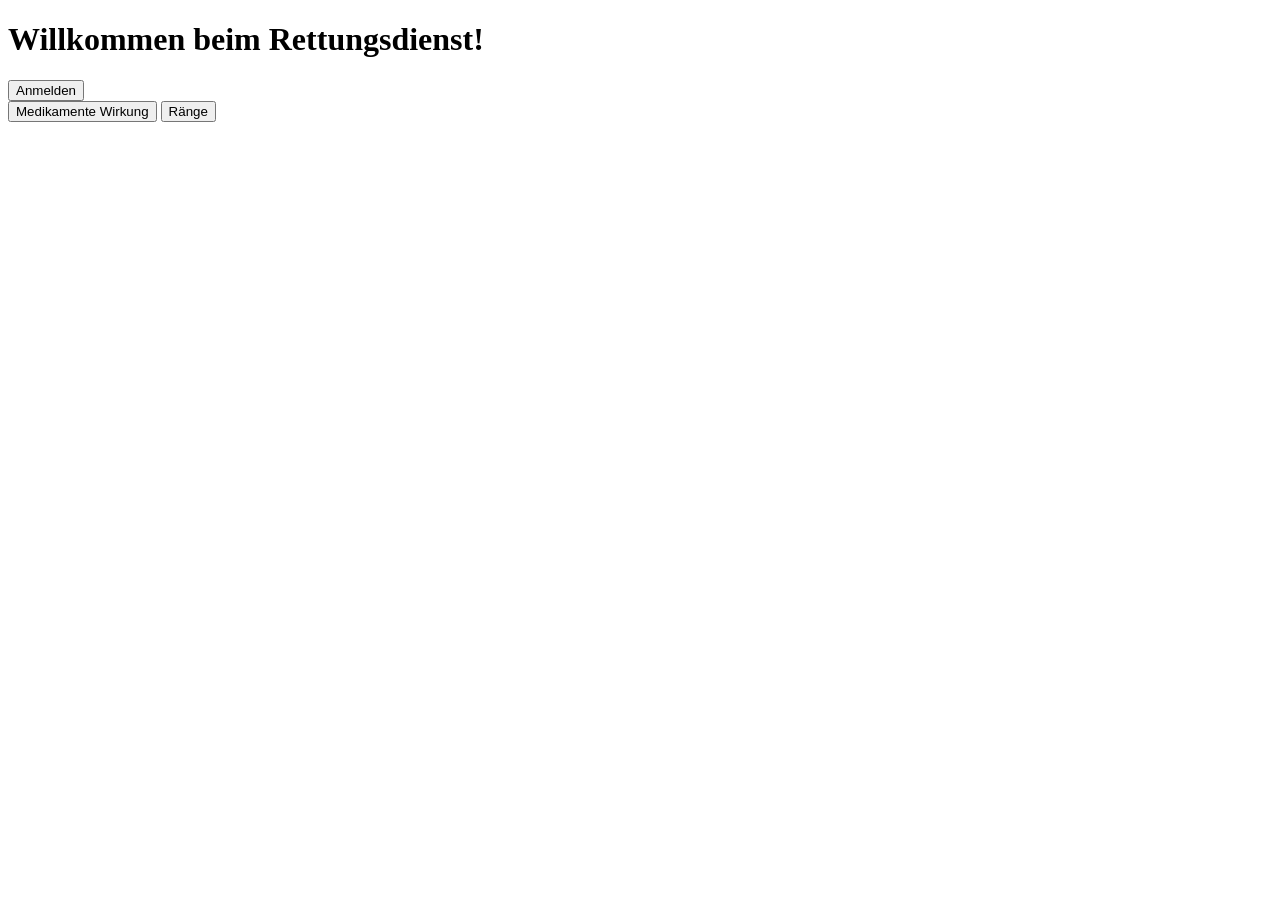
==== index.html @ 5165a9ae "Erste Website Version" ====
<!DOCTYPE html>
<html lang="de">
<head>
    <meta charset="UTF-8">
    <title>Rettungsdienst RP</title>
    <link rel="stylesheet" href="style.css">
</head>
<body>

    <div class="hero">
        <div class="overlay">
            <h1>Willkommen beim Rettungsdienst!</h1>
            <button onclick="anmelden()">Anmelden</button>
            <div class="buttons">
                <button onclick="alert('Medikamentenliste folgt')">Medikamente Wirkung</button>
                <button onclick="alert('Rangliste folgt')">Ränge</button>
            </div>
        </div>
    </div>

<script src="script.js"></script>
</body>
</html>
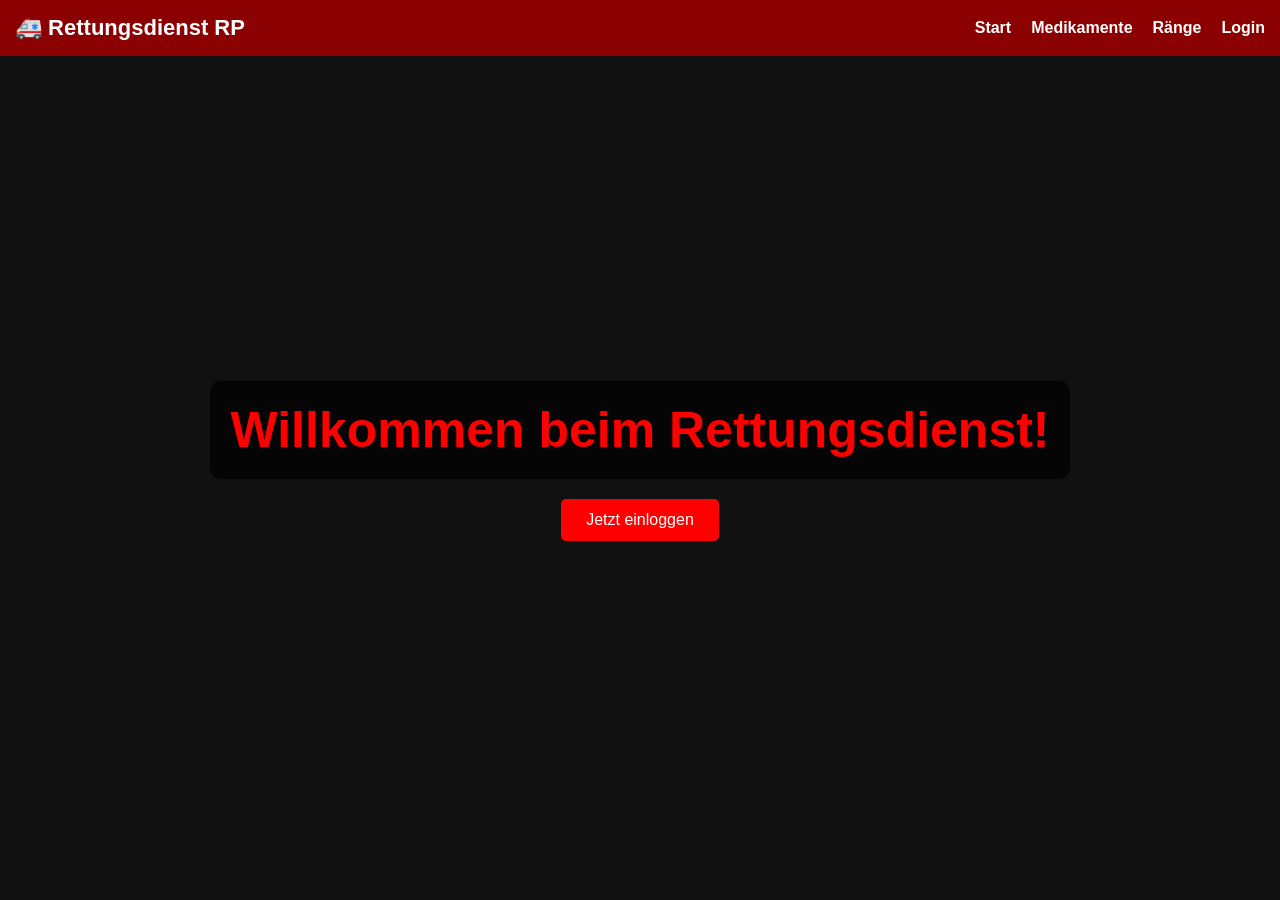
==== commit 21459f11: "index.html" ====
--- a/index.html
+++ b/index.html
@@ -7,17 +7,22 @@
 </head>
 <body>
 
-    <div class="hero">
-        <div class="overlay">
-            <h1>Willkommen beim Rettungsdienst!</h1>
-            <button onclick="anmelden()">Anmelden</button>
-            <div class="buttons">
-                <button onclick="alert('Medikamentenliste folgt')">Medikamente Wirkung</button>
-                <button onclick="alert('Rangliste folgt')">Ränge</button>
-            </div>
-        </div>
+<nav>
+    <h1>🚑 Rettungsdienst RP</h1>
+    <ul>
+        <li><a href="index.html">Start</a></li>
+        <li><a href="medikamente.html">Medikamente</a></li>
+        <li><a href="raenge.html">Ränge</a></li>
+        <li><a href="login.html">Login</a></li>
+    </ul>
+</nav>
+
+<section class="hero">
+    <div>
+        <h2>Willkommen beim Rettungsdienst!</h2>
+        <a href="login.html" class="btn">Jetzt einloggen</a>
     </div>
+</section>
 
-<script src="script.js"></script>
 </body>
 </html>
--- a/style.css
+++ b/style.css
@@ -0,0 +1,110 @@
+* {
+    margin: 0;
+    padding: 0;
+    box-sizing: border-box;
+    font-family: Arial, Helvetica, sans-serif;
+}
+
+body {
+    background: #111;
+    color: white;
+}
+
+/* Navigation */
+nav {
+    background: #8B0000;
+    padding: 15px;
+    display: flex;
+    justify-content: space-between;
+    align-items: center;
+}
+
+nav h1 {
+    color: white;
+    font-size: 22px;
+}
+
+nav ul {
+    list-style: none;
+    display: flex;
+    gap: 20px;
+}
+
+nav ul li a {
+    color: white;
+    text-decoration: none;
+    font-weight: bold;
+    transition: 0.3s;
+}
+
+nav ul li a:hover {
+    color: #ff4d4d;
+}
+
+/* Hero Bereich */
+.hero {
+    height: 90vh;
+    background: url('https://images.unsplash.com/photo-1580281658629-6f1b0fba4c4c') center/cover no-repeat;
+    display: flex;
+    justify-content: center;
+    align-items: center;
+    text-align: center;
+}
+
+.hero h2 {
+    font-size: 50px;
+    background: rgba(0,0,0,0.7);
+    padding: 20px;
+    border-radius: 10px;
+    color: red;
+}
+
+/* Buttons */
+.btn {
+    display: inline-block;
+    margin-top: 20px;
+    padding: 12px 25px;
+    background: red;
+    color: white;
+    text-decoration: none;
+    border-radius: 5px;
+    transition: 0.3s;
+}
+
+.btn:hover {
+    background: darkred;
+}
+
+/* Container */
+.container {
+    padding: 40px;
+}
+
+/* Login */
+.login-box {
+    max-width: 400px;
+    margin: 100px auto;
+    background: #222;
+    padding: 30px;
+    border-radius: 10px;
+}
+
+.login-box input {
+    width: 100%;
+    padding: 10px;
+    margin: 10px 0;
+    border: none;
+    border-radius: 5px;
+}
+
+/* Responsive */
+@media(max-width: 768px) {
+    nav ul {
+        flex-direction: column;
+        gap: 10px;
+    }
+
+    .hero h2 {
+        font-size: 28px;
+    }
+}
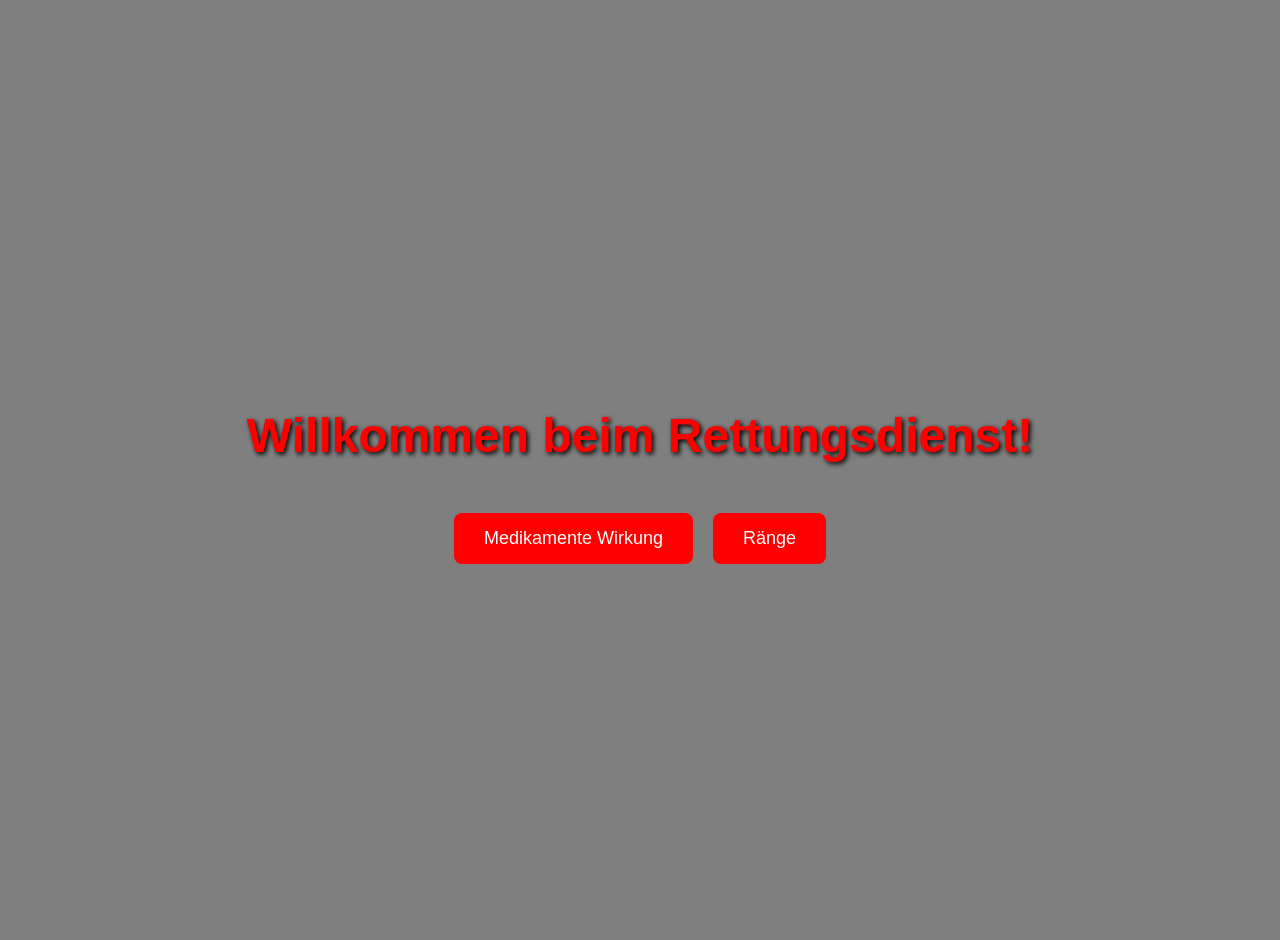
==== commit 7462533d: "Add files via upload" ====
--- a/index.html
+++ b/index.html
@@ -1,28 +1,25 @@
-<!DOCTYPE html>
-<html lang="de">
-<head>
-    <meta charset="UTF-8">
-    <title>Rettungsdienst RP</title>
-    <link rel="stylesheet" href="style.css">
-</head>
-<body>
-
-<nav>
-    <h1>🚑 Rettungsdienst RP</h1>
-    <ul>
-        <li><a href="index.html">Start</a></li>
-        <li><a href="medikamente.html">Medikamente</a></li>
-        <li><a href="raenge.html">Ränge</a></li>
-        <li><a href="login.html">Login</a></li>
-    </ul>
-</nav>
-
-<section class="hero">
-    <div>
-        <h2>Willkommen beim Rettungsdienst!</h2>
-        <a href="login.html" class="btn">Jetzt einloggen</a>
-    </div>
-</section>
-
-</body>
-</html>
+<!DOCTYPE html>
+<html lang="de">
+<head>
+    <meta charset="UTF-8">
+    <title>Rettungsdienst 🚑</title>
+    <link rel="stylesheet" href="style.css">
+</head>
+<body>
+
+    <div class="overlay">
+        <header>
+            <h1>Willkommen beim Rettungsdienst!</h1>
+        </header>
+
+        <main>
+            <div class="buttons">
+                <button onclick="medikamente()">Medikamente Wirkung</button>
+                <button onclick="raenge()">Ränge</button>
+            </div>
+        </main>
+    </div>
+
+    <script src="script.js"></script>
+</body>
+</html>
--- a/style.css
+++ b/style.css
@@ -1,110 +1,51 @@
-* {
-    margin: 0;
-    padding: 0;
-    box-sizing: border-box;
-    font-family: Arial, Helvetica, sans-serif;
-}
-
-body {
-    background: #111;
-    color: white;
-}
-
-/* Navigation */
-nav {
-    background: #8B0000;
-    padding: 15px;
-    display: flex;
-    justify-content: space-between;
-    align-items: center;
-}
-
-nav h1 {
-    color: white;
-    font-size: 22px;
-}
-
-nav ul {
-    list-style: none;
-    display: flex;
-    gap: 20px;
-}
-
-nav ul li a {
-    color: white;
-    text-decoration: none;
-    font-weight: bold;
-    transition: 0.3s;
-}
-
-nav ul li a:hover {
-    color: #ff4d4d;
-}
-
-/* Hero Bereich */
-.hero {
-    height: 90vh;
-    background: url('https://images.unsplash.com/photo-1580281658629-6f1b0fba4c4c') center/cover no-repeat;
-    display: flex;
-    justify-content: center;
-    align-items: center;
-    text-align: center;
-}
-
-.hero h2 {
-    font-size: 50px;
-    background: rgba(0,0,0,0.7);
-    padding: 20px;
-    border-radius: 10px;
-    color: red;
-}
-
-/* Buttons */
-.btn {
-    display: inline-block;
-    margin-top: 20px;
-    padding: 12px 25px;
-    background: red;
-    color: white;
-    text-decoration: none;
-    border-radius: 5px;
-    transition: 0.3s;
-}
-
-.btn:hover {
-    background: darkred;
-}
-
-/* Container */
-.container {
-    padding: 40px;
-}
-
-/* Login */
-.login-box {
-    max-width: 400px;
-    margin: 100px auto;
-    background: #222;
-    padding: 30px;
-    border-radius: 10px;
-}
-
-.login-box input {
-    width: 100%;
-    padding: 10px;
-    margin: 10px 0;
-    border: none;
-    border-radius: 5px;
-}
-
-/* Responsive */
-@media(max-width: 768px) {
-    nav ul {
-        flex-direction: column;
-        gap: 10px;
-    }
-
-    .hero h2 {
-        font-size: 28px;
-    }
-}
+/* Hintergrundbild mit Overlay */
+body {
+    margin: 0;
+    padding: 0;
+    font-family: Arial, sans-serif;
+    background: url('ktw.jpg') no-repeat center center fixed; /* Füge dein KTW Bild hier ein */
+    background-size: cover;
+    height: 100vh;
+}
+
+.overlay {
+    background-color: rgba(0,0,0,0.5); /* Halbtransparent für bessere Lesbarkeit */
+    height: 100%;
+    display: flex;
+    flex-direction: column;
+    justify-content: center;
+    align-items: center;
+    color: red; /* Schrift rot */
+    text-align: center;
+    padding: 20px;
+}
+
+/* Header Überschrift */
+header h1 {
+    font-size: 3em;
+    margin-bottom: 50px;
+    text-shadow: 2px 2px 5px black;
+}
+
+/* Buttons */
+.buttons {
+    display: flex;
+    gap: 20px;
+    flex-wrap: wrap;
+    justify-content: center;
+}
+
+button {
+    padding: 15px 30px;
+    font-size: 18px;
+    border: none;
+    border-radius: 8px;
+    cursor: pointer;
+    background-color: red;
+    color: white;
+    transition: 0.3s;
+}
+
+button:hover {
+    background-color: darkred;
+}
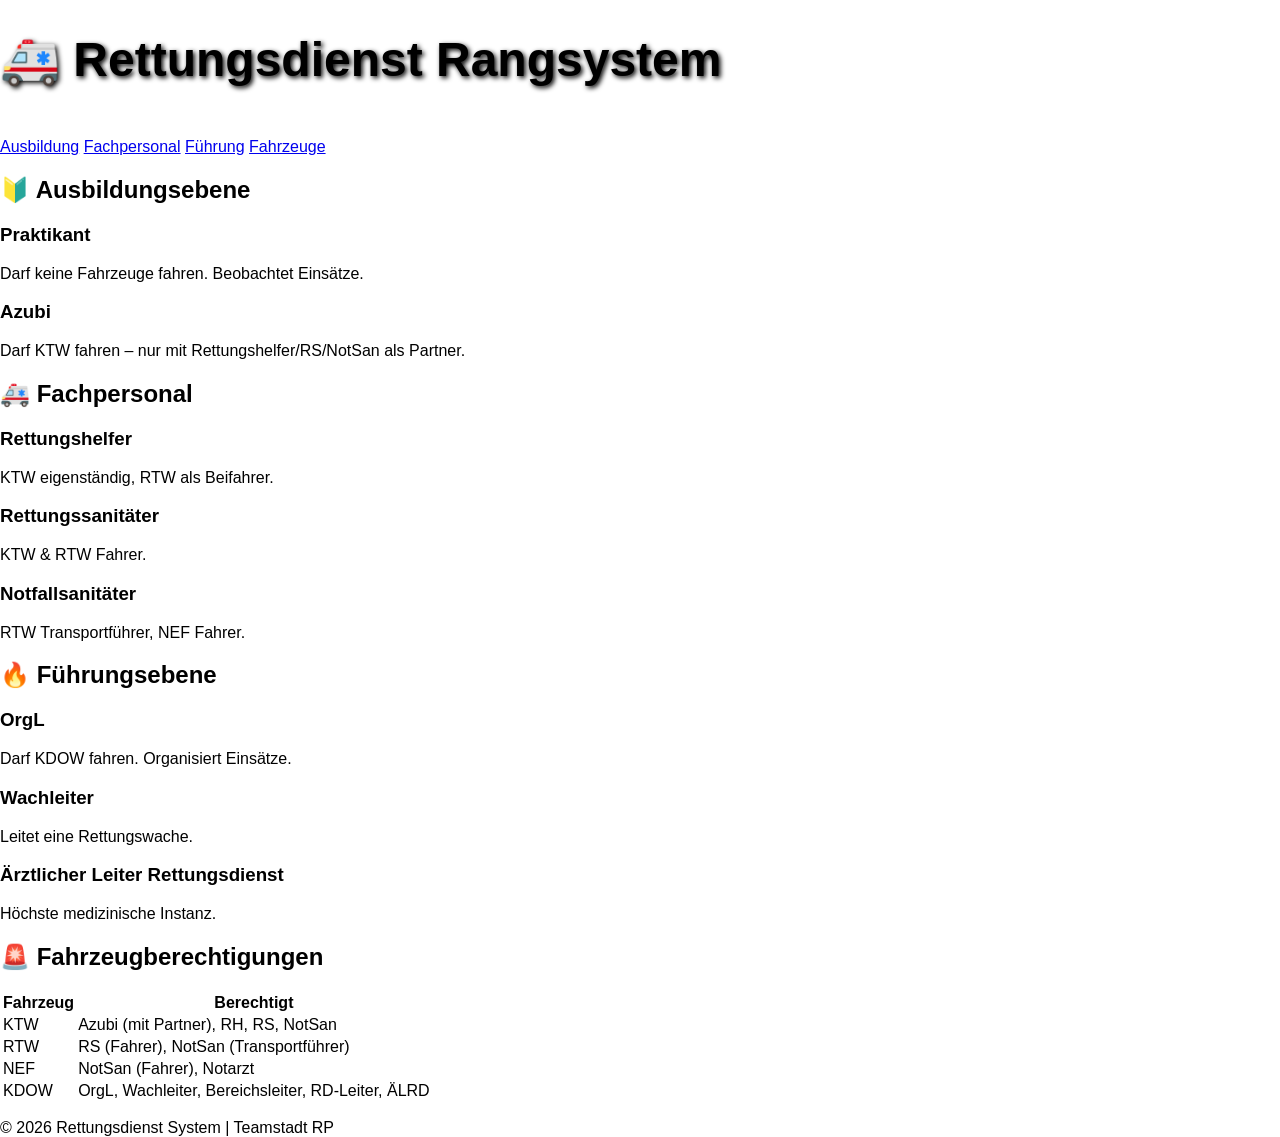
==== commit a37d5600: "index.html version 2" ====
--- a/index.html
+++ b/index.html
@@ -2,24 +2,96 @@
 <html lang="de">
 <head>
     <meta charset="UTF-8">
-    <title>Rettungsdienst 🚑</title>
+    <meta name="viewport" content="width=device-width, initial-scale=1.0">
+    <title>Rettungsdienst Rangsystem</title>
     <link rel="stylesheet" href="style.css">
 </head>
 <body>
 
-    <div class="overlay">
-        <header>
-            <h1>Willkommen beim Rettungsdienst!</h1>
-        </header>
+<header>
+    <h1>🚑 Rettungsdienst Rangsystem</h1>
+    <nav>
+        <a href="#ausbildung">Ausbildung</a>
+        <a href="#fachpersonal">Fachpersonal</a>
+        <a href="#fuehrung">Führung</a>
+        <a href="#fahrzeuge">Fahrzeuge</a>
+    </nav>
+</header>
 
-        <main>
-            <div class="buttons">
-                <button onclick="medikamente()">Medikamente Wirkung</button>
-                <button onclick="raenge()">Ränge</button>
-            </div>
-        </main>
+<section id="ausbildung">
+    <h2>🔰 Ausbildungsebene</h2>
+    <div class="card">
+        <h3>Praktikant</h3>
+        <p>Darf keine Fahrzeuge fahren. Beobachtet Einsätze.</p>
     </div>
+    <div class="card">
+        <h3>Azubi</h3>
+        <p>Darf KTW fahren – nur mit Rettungshelfer/RS/NotSan als Partner.</p>
+    </div>
+</section>
 
-    <script src="script.js"></script>
+<section id="fachpersonal">
+    <h2>🚑 Fachpersonal</h2>
+    <div class="card">
+        <h3>Rettungshelfer</h3>
+        <p>KTW eigenständig, RTW als Beifahrer.</p>
+    </div>
+    <div class="card">
+        <h3>Rettungssanitäter</h3>
+        <p>KTW & RTW Fahrer.</p>
+    </div>
+    <div class="card">
+        <h3>Notfallsanitäter</h3>
+        <p>RTW Transportführer, NEF Fahrer.</p>
+    </div>
+</section>
+
+<section id="fuehrung">
+    <h2>🔥 Führungsebene</h2>
+    <div class="card">
+        <h3>OrgL</h3>
+        <p>Darf KDOW fahren. Organisiert Einsätze.</p>
+    </div>
+    <div class="card">
+        <h3>Wachleiter</h3>
+        <p>Leitet eine Rettungswache.</p>
+    </div>
+    <div class="card">
+        <h3>Ärztlicher Leiter Rettungsdienst</h3>
+        <p>Höchste medizinische Instanz.</p>
+    </div>
+</section>
+
+<section id="fahrzeuge">
+    <h2>🚨 Fahrzeugberechtigungen</h2>
+    <table>
+        <tr>
+            <th>Fahrzeug</th>
+            <th>Berechtigt</th>
+        </tr>
+        <tr>
+            <td>KTW</td>
+            <td>Azubi (mit Partner), RH, RS, NotSan</td>
+        </tr>
+        <tr>
+            <td>RTW</td>
+            <td>RS (Fahrer), NotSan (Transportführer)</td>
+        </tr>
+        <tr>
+            <td>NEF</td>
+            <td>NotSan (Fahrer), Notarzt</td>
+        </tr>
+        <tr>
+            <td>KDOW</td>
+            <td>OrgL, Wachleiter, Bereichsleiter, RD-Leiter, ÄLRD</td>
+        </tr>
+    </table>
+</section>
+
+<footer>
+    <p>© 2026 Rettungsdienst System | Teamstadt RP</p>
+</footer>
+
+<script src="script.js"></script>
 </body>
-</html>+</html>
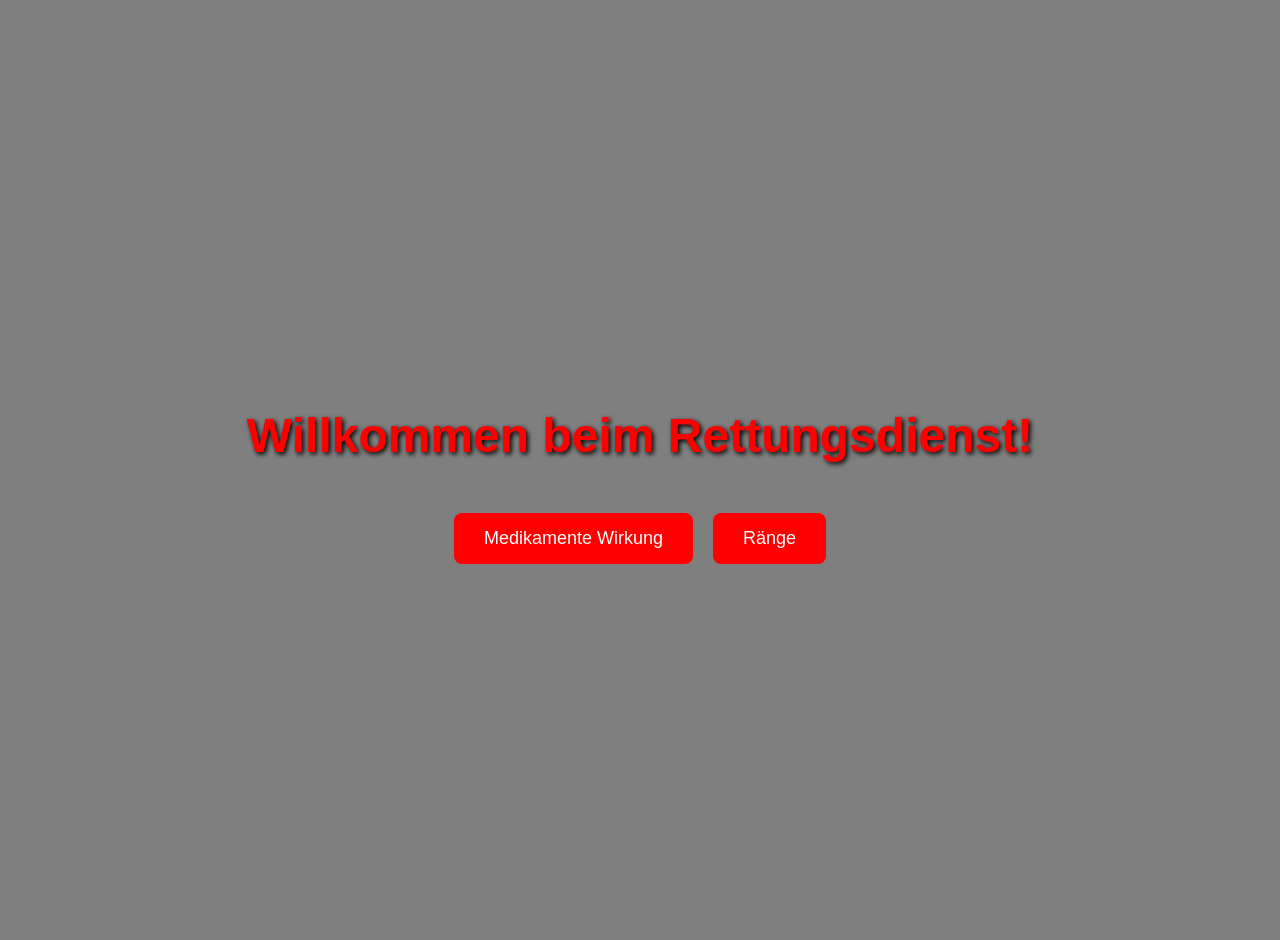
==== commit bf0e43ce: "V2" ====
--- a/index.html
+++ b/index.html
@@ -2,96 +2,24 @@
 <html lang="de">
 <head>
     <meta charset="UTF-8">
-    <meta name="viewport" content="width=device-width, initial-scale=1.0">
-    <title>Rettungsdienst Rangsystem</title>
+    <title>Rettungsdienst 🚑</title>
     <link rel="stylesheet" href="style.css">
 </head>
 <body>
 
-<header>
-    <h1>🚑 Rettungsdienst Rangsystem</h1>
-    <nav>
-        <a href="#ausbildung">Ausbildung</a>
-        <a href="#fachpersonal">Fachpersonal</a>
-        <a href="#fuehrung">Führung</a>
-        <a href="#fahrzeuge">Fahrzeuge</a>
-    </nav>
-</header>
+    <div class="overlay">
+        <header>
+            <h1>Willkommen beim Rettungsdienst!</h1>
+        </header>
 
-<section id="ausbildung">
-    <h2>🔰 Ausbildungsebene</h2>
-    <div class="card">
-        <h3>Praktikant</h3>
-        <p>Darf keine Fahrzeuge fahren. Beobachtet Einsätze.</p>
+        <main>
+            <div class="buttons">
+                <button onclick="medikamente()">Medikamente Wirkung</button>
+                <button onclick="raenge()">Ränge</button>
+            </div>
+        </main>
     </div>
-    <div class="card">
-        <h3>Azubi</h3>
-        <p>Darf KTW fahren – nur mit Rettungshelfer/RS/NotSan als Partner.</p>
-    </div>
-</section>
 
-<section id="fachpersonal">
-    <h2>🚑 Fachpersonal</h2>
-    <div class="card">
-        <h3>Rettungshelfer</h3>
-        <p>KTW eigenständig, RTW als Beifahrer.</p>
-    </div>
-    <div class="card">
-        <h3>Rettungssanitäter</h3>
-        <p>KTW & RTW Fahrer.</p>
-    </div>
-    <div class="card">
-        <h3>Notfallsanitäter</h3>
-        <p>RTW Transportführer, NEF Fahrer.</p>
-    </div>
-</section>
-
-<section id="fuehrung">
-    <h2>🔥 Führungsebene</h2>
-    <div class="card">
-        <h3>OrgL</h3>
-        <p>Darf KDOW fahren. Organisiert Einsätze.</p>
-    </div>
-    <div class="card">
-        <h3>Wachleiter</h3>
-        <p>Leitet eine Rettungswache.</p>
-    </div>
-    <div class="card">
-        <h3>Ärztlicher Leiter Rettungsdienst</h3>
-        <p>Höchste medizinische Instanz.</p>
-    </div>
-</section>
-
-<section id="fahrzeuge">
-    <h2>🚨 Fahrzeugberechtigungen</h2>
-    <table>
-        <tr>
-            <th>Fahrzeug</th>
-            <th>Berechtigt</th>
-        </tr>
-        <tr>
-            <td>KTW</td>
-            <td>Azubi (mit Partner), RH, RS, NotSan</td>
-        </tr>
-        <tr>
-            <td>RTW</td>
-            <td>RS (Fahrer), NotSan (Transportführer)</td>
-        </tr>
-        <tr>
-            <td>NEF</td>
-            <td>NotSan (Fahrer), Notarzt</td>
-        </tr>
-        <tr>
-            <td>KDOW</td>
-            <td>OrgL, Wachleiter, Bereichsleiter, RD-Leiter, ÄLRD</td>
-        </tr>
-    </table>
-</section>
-
-<footer>
-    <p>© 2026 Rettungsdienst System | Teamstadt RP</p>
-</footer>
-
-<script src="script.js"></script>
+    <script src="script.js"></script>
 </body>
-</html>
+</html>
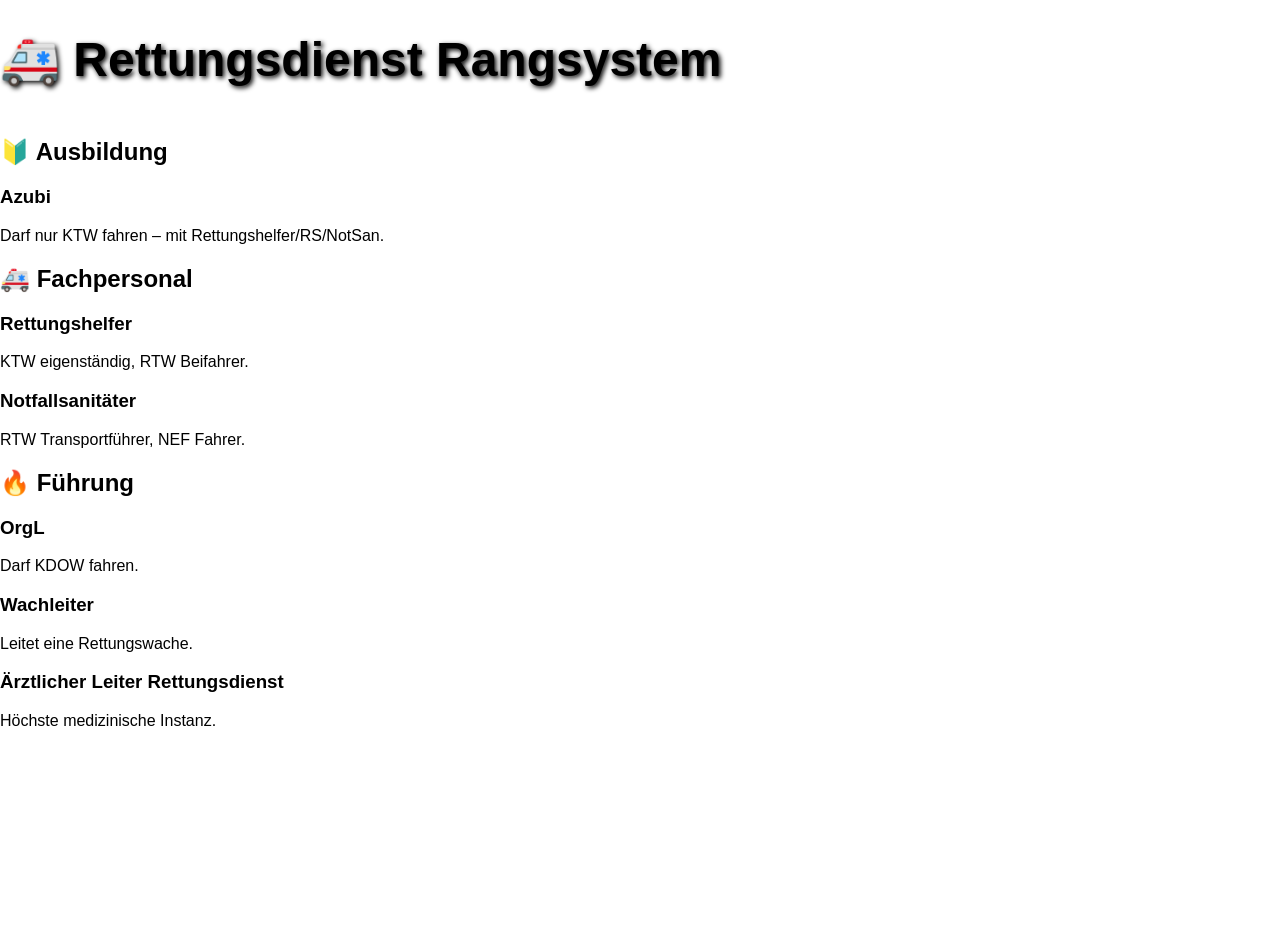
==== commit fa8b39b9: "Update to professional version" ====
--- a/index.html
+++ b/index.html
@@ -2,24 +2,49 @@
 <html lang="de">
 <head>
     <meta charset="UTF-8">
-    <title>Rettungsdienst 🚑</title>
+    <title>Rettungsdienst Rangsystem</title>
     <link rel="stylesheet" href="style.css">
 </head>
 <body>
 
-    <div class="overlay">
-        <header>
-            <h1>Willkommen beim Rettungsdienst!</h1>
-        </header>
+<header>
+    <h1>🚑 Rettungsdienst Rangsystem</h1>
+</header>
 
-        <main>
-            <div class="buttons">
-                <button onclick="medikamente()">Medikamente Wirkung</button>
-                <button onclick="raenge()">Ränge</button>
-            </div>
-        </main>
+<section>
+    <h2>🔰 Ausbildung</h2>
+    <div>
+        <h3>Azubi</h3>
+        <p>Darf nur KTW fahren – mit Rettungshelfer/RS/NotSan.</p>
     </div>
 
-    <script src="script.js"></script>
+    <h2>🚑 Fachpersonal</h2>
+    <div>
+        <h3>Rettungshelfer</h3>
+        <p>KTW eigenständig, RTW Beifahrer.</p>
+    </div>
+
+    <div>
+        <h3>Notfallsanitäter</h3>
+        <p>RTW Transportführer, NEF Fahrer.</p>
+    </div>
+
+    <h2>🔥 Führung</h2>
+    <div>
+        <h3>OrgL</h3>
+        <p>Darf KDOW fahren.</p>
+    </div>
+
+    <div>
+        <h3>Wachleiter</h3>
+        <p>Leitet eine Rettungswache.</p>
+    </div>
+
+    <div>
+        <h3>Ärztlicher Leiter Rettungsdienst</h3>
+        <p>Höchste medizinische Instanz.</p>
+    </div>
+</section>
+
 </body>
-</html>+</html>
